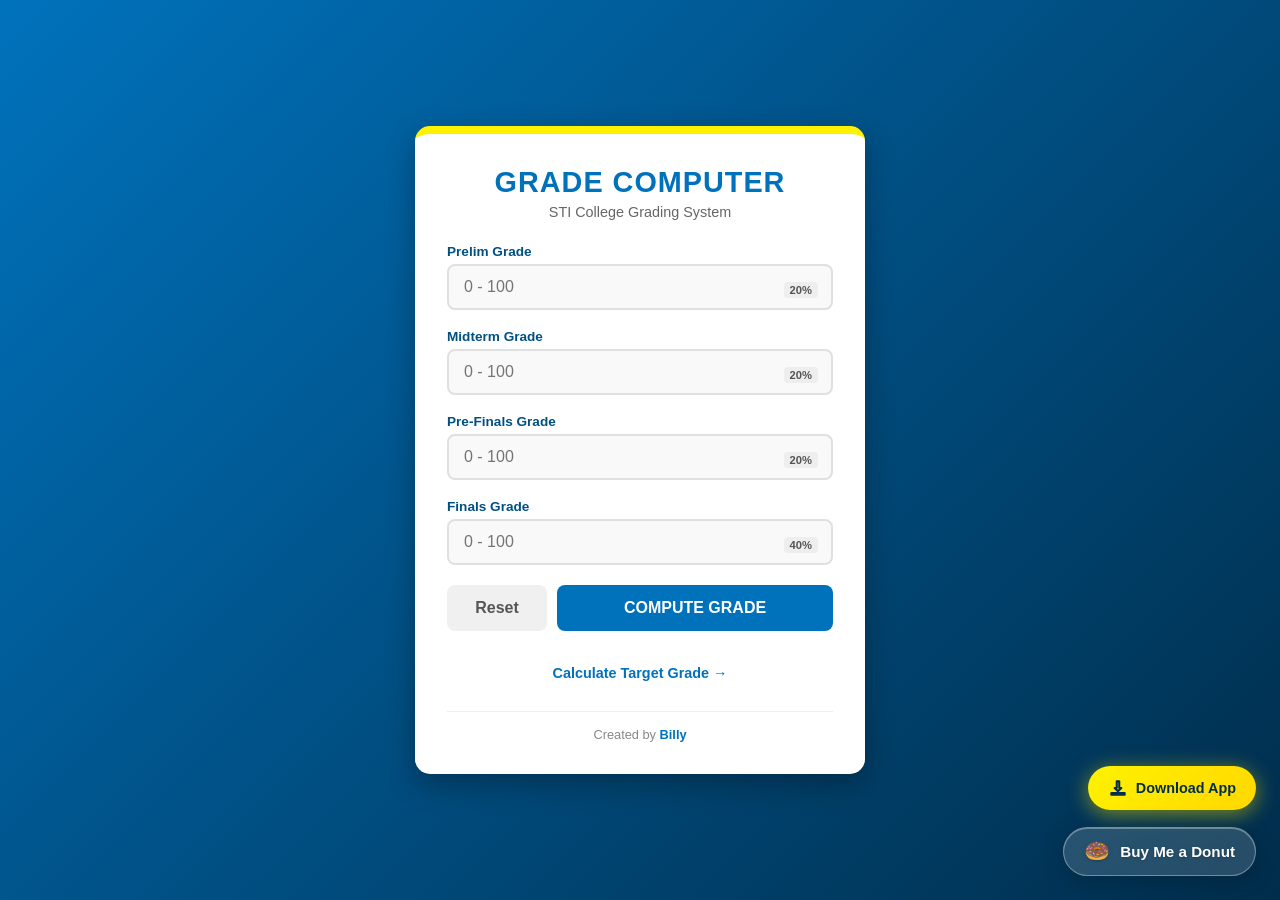
==== index.html @ 9289301b "Add PWA support: manifest, service worker, favicon, install button" ====
<!DOCTYPE html>
<html lang="en">
<head>
    <meta charset="UTF-8">
    <meta name="viewport" content="width=device-width, initial-scale=1.0">
    <title>STI Grade Calculator</title>
    <link rel="icon" type="image/png" href="icon.png">
    <link rel="apple-touch-icon" href="icon.png">
    <link rel="manifest" href="manifest.json">
    <meta name="theme-color" content="#0072bc">
    <link href="https://fonts.googleapis.com/css2?family=Pacifico&display=swap" rel="stylesheet">
    <style>
        /* STI Color Palette & Variables */
        :root {
            --sti-blue: #0072bc;
            --sti-dark-blue: #005082;
            --sti-yellow: #fff200;
            --sti-text-dark: #333;
            --white: #ffffff;
            --bg-gradient: linear-gradient(135deg, #0072bc 0%, #002d4b 100%);
        }

        * {
            margin: 0;
            padding: 0;
            box-sizing: border-box;
            font-family: 'Segoe UI', Tahoma, Geneva, Verdana, sans-serif;
        }

        body {
            background: var(--bg-gradient);
            min-height: 100vh;
            display: flex;
            justify-content: center;
            align-items: center;
            padding: 20px;
        }

        /* Container Card */
        .container {
            background: var(--white);
            width: 100%;
            max-width: 450px;
            padding: 2rem;
            border-radius: 15px;
            box-shadow: 0 10px 30px rgba(0, 0, 0, 0.3);
            border-top: 8px solid var(--sti-yellow);
            animation: slideUp 0.8s cubic-bezier(0.2, 0.8, 0.2, 1);
            position: relative;
            overflow: hidden;
        }

        /* Header Design */
        .header {
            text-align: center;
            margin-bottom: 1.5rem;
        }

        .header h1 {
            color: var(--sti-blue);
            font-weight: 800;
            font-size: 1.8rem;
            text-transform: uppercase;
            letter-spacing: 1px;
        }

        .header p {
            color: #666;
            font-size: 0.9rem;
            margin-top: 5px;
        }

        /* Input Groups */
        .input-group {
            margin-bottom: 1.2rem;
            position: relative;
        }

        .input-group label {
            display: block;
            font-size: 0.85rem;
            font-weight: 600;
            color: var(--sti-dark-blue);
            margin-bottom: 5px;
        }

        .input-group input {
            width: 100%;
            padding: 12px 15px;
            border: 2px solid #e0e0e0;
            border-radius: 8px;
            font-size: 1rem;
            transition: all 0.3s ease;
            outline: none;
            background-color: #f9f9f9;
        }

        .input-group input:focus {
            border-color: var(--sti-blue);
            background-color: #fff;
            box-shadow: 0 0 0 3px rgba(0, 114, 188, 0.1);
        }

        .weight-badge {
            position: absolute;
            right: 15px;
            top: 38px;
            background: #eee;
            color: #555;
            font-size: 0.7rem;
            padding: 2px 6px;
            border-radius: 4px;
            font-weight: bold;
        }

        /* Buttons */
        .btn-container {
            display: flex;
            gap: 10px;
            margin-top: 20px;
        }

        button {
            flex: 1;
            padding: 14px;
            border: none;
            border-radius: 8px;
            font-size: 1rem;
            font-weight: 700;
            cursor: pointer;
            transition: transform 0.2s, box-shadow 0.2s;
        }

        .btn-compute {
            background-color: var(--sti-blue);
            color: white;
            text-transform: uppercase;
        }

        .btn-compute:hover {
            background-color: var(--sti-dark-blue);
            box-shadow: 0 5px 15px rgba(0, 114, 188, 0.3);
            transform: translateY(-2px);
        }

        .btn-reset {
            background-color: #f0f0f0;
            color: #555;
            max-width: 100px;
        }

        .btn-reset:hover {
            background-color: #e0e0e0;
        }

        /* Result Section */
        .result-box {
            margin-top: 25px;
            padding: 20px;
            border-radius: 10px;
            text-align: center;
            background: linear-gradient(to right, #f8f9fa, #e9ecef);
            display: none; /* Hidden by default */
            border-left: 5px solid var(--sti-blue);
        }

        .result-box.show {
            display: block;
            animation: fadeIn 0.5s ease-in;
        }

        .final-grade {
            font-size: 2.5rem;
            font-weight: 800;
            color: var(--sti-blue);
            margin: 10px 0;
            line-height: 1;
        }

        .point-grade {
            font-size: 1.2rem;
            font-weight: bold;
            color: #333;
            background: var(--sti-yellow);
            padding: 5px 15px;
            border-radius: 20px;
            display: inline-block;
            box-shadow: 0 2px 5px rgba(0,0,0,0.1);
        }

        .status {
            display: block;
            margin-top: 8px;
            font-size: 0.9rem;
            font-weight: 600;
            letter-spacing: 1px;
            text-transform: uppercase;
        }

        .status.passed { color: #28a745; }
        .status.failed { color: #dc3545; }

        /* Animations */
        @keyframes slideUp {
            from { opacity: 0; transform: translateY(30px); }
            to { opacity: 1; transform: translateY(0); }
        }

        @keyframes fadeIn {
            from { opacity: 0; transform: scale(0.95); }
            to { opacity: 1; transform: scale(1); }
        }

        /* Responsive */
        @media (max-width: 480px) {
            .container {
                padding: 1.5rem;
                width: 95%;
            }
            .header h1 { font-size: 1.5rem; }
            .final-grade { font-size: 2rem; }
        }

        .nav-link {
            display: block;
            text-align: center;
            margin-top: 1.5rem;
            color: var(--sti-blue);
            text-decoration: none;
            font-weight: 600;
            font-size: 0.9rem;
            padding: 10px;
            border-radius: 5px;
            transition: background 0.2s;
        }
        .nav-link:hover {
            background-color: #f0f8ff;
            text-decoration: none;
        }

        .footer {
            text-align: center;
            margin-top: 20px;
            font-size: 0.8rem;
            color: #888;
            border-top: 1px solid #eee;
            padding-top: 15px;
        }

        .footer a {
            color: var(--sti-blue);
            text-decoration: none;
            font-weight: 600;
            transition: color 0.2s;
        }

        .footer a:hover {
            color: var(--sti-dark-blue);
            text-decoration: underline;
        }

        /* GCash QR Floating Button */
        .bmc-fab {
            position: fixed;
            bottom: 24px;
            right: 24px;
            display: flex;
            align-items: center;
            gap: 10px;
            background: rgba(255, 255, 255, 0.15);
            backdrop-filter: blur(14px);
            -webkit-backdrop-filter: blur(14px);
            color: #fff;
            font-weight: 700;
            font-size: 0.95rem;
            padding: 13px 20px;
            border-radius: 50px;
            border: 1px solid rgba(255, 255, 255, 0.35);
            box-shadow: 0 4px 24px rgba(0, 0, 0, 0.2), inset 0 1px 0 rgba(255, 255, 255, 0.3);
            cursor: pointer;
            z-index: 9999;
            transition: transform 0.25s ease, box-shadow 0.25s ease, background 0.25s ease;
            white-space: nowrap;
            text-shadow: 0 1px 3px rgba(0,0,0,0.25);
        }
        .bmc-fab:hover {
            transform: scale(1.07);
            background: rgba(255, 255, 255, 0.25);
            box-shadow: 0 8px 32px rgba(0, 0, 0, 0.3), inset 0 1px 0 rgba(255, 255, 255, 0.45);
        }
        .bmc-fab svg { width: 22px; height: 22px; flex-shrink: 0; filter: drop-shadow(0 1px 2px rgba(0,0,0,0.3)); }

        /* GCash QR Modal */
        .gcash-overlay {
            display: none;
            position: fixed;
            inset: 0;
            background: rgba(0,0,0,0.55);
            z-index: 10000;
            justify-content: center;
            align-items: center;
        }
        .gcash-overlay.active { display: flex; }
        .gcash-modal {
            background: #fff;
            border-radius: 18px;
            padding: 28px 28px 24px;
            max-width: 320px;
            width: 90%;
            text-align: center;
            box-shadow: 0 12px 40px rgba(0,0,0,0.25);
            position: relative;
            animation: popIn 0.25s cubic-bezier(0.2,0.8,0.2,1);
        }
        @keyframes popIn {
            from { opacity: 0; transform: scale(0.85); }
            to   { opacity: 1; transform: scale(1); }
        }
        .gcash-modal h3 {
            color: #0072bc;
            font-size: 1.1rem;
            margin-bottom: 14px;
            font-weight: 800;
            letter-spacing: 0.5px;
            font-family: 'Pacifico', cursive;
        }
        .gcash-modal img {
            width: 100%;
            max-width: 220px;
            border-radius: 10px;
            border: 2px solid #e0e0e0;
            margin-bottom: 16px;
        }
        .gcash-info {
            font-size: 0.95rem;
            color: #333;
            line-height: 1.7;
        }
        .gcash-info .gcash-name {
            font-weight: 800;
            font-size: 1.15rem;
            color: #0072bc;
            letter-spacing: 0.5px;
        }
        .gcash-info .gcash-num {
            color: #555;
            font-size: 0.9rem;
        }
        .gcash-close {
            position: absolute;
            top: 12px;
            right: 14px;
            background: none;
            border: none;
            font-size: 1.4rem;
            cursor: pointer;
            color: #aaa;
            line-height: 1;
            transition: color 0.2s;
        }
        .gcash-close:hover { color: #333; }

        .gcash-dl {
            display: inline-flex;
            align-items: center;
            gap: 6px;
            margin-top: 4px;
            margin-bottom: 12px;
            padding: 8px 18px;
            background: #0072bc;
            color: #fff;
            font-size: 0.82rem;
            font-weight: 700;
            border-radius: 50px;
            text-decoration: none;
            transition: background 0.2s ease, transform 0.2s ease;
        }
        .gcash-dl:hover {
            background: #005082;
            transform: scale(1.05);
        }

        /* PWA Install Button */
        .pwa-install-btn {
            display: flex;
            position: fixed;
            bottom: 90px;
            right: 24px;
            align-items: center;
            gap: 8px;
            background: linear-gradient(135deg, #fff200 0%, #ffd700 100%);
            color: #002d4b;
            font-weight: 800;
            font-size: 0.9rem;
            padding: 12px 20px;
            border-radius: 50px;
            border: none;
            box-shadow: 0 4px 20px rgba(255, 242, 0, 0.5), 0 2px 8px rgba(0,0,0,0.2);
            cursor: pointer;
            z-index: 9998;
            transition: transform 0.25s ease, box-shadow 0.25s ease;
            white-space: nowrap;
            animation: pulse-pwa 2s infinite;
        }
        .pwa-install-btn:hover {
            transform: scale(1.07) translateY(-2px);
            box-shadow: 0 8px 28px rgba(255, 242, 0, 0.7), 0 4px 12px rgba(0,0,0,0.25);
        }
        .pwa-install-btn .pwa-icon {
            width: 20px;
            height: 20px;
            flex-shrink: 0;
        }
        @keyframes pulse-pwa {
            0%, 100% { box-shadow: 0 4px 20px rgba(255,242,0,0.5), 0 2px 8px rgba(0,0,0,0.2); }
            50% { box-shadow: 0 4px 30px rgba(255,242,0,0.85), 0 2px 12px rgba(0,0,0,0.25); }
        }

        /* PWA Instructions Modal */
        .pwa-overlay {
            display: none;
            position: fixed;
            inset: 0;
            background: rgba(0,0,0,0.6);
            z-index: 10001;
            justify-content: center;
            align-items: center;
        }
        .pwa-overlay.active { display: flex; }
        .pwa-modal {
            background: #fff;
            border-radius: 18px;
            padding: 28px 24px 22px;
            max-width: 340px;
            width: 92%;
            text-align: center;
            box-shadow: 0 12px 40px rgba(0,0,0,0.3);
            position: relative;
            animation: popIn 0.25s cubic-bezier(0.2,0.8,0.2,1);
        }
        .pwa-modal-title {
            color: #0072bc;
            font-size: 1.15rem;
            font-weight: 800;
            margin-bottom: 6px;
        }
        .pwa-modal-sub {
            color: #666;
            font-size: 0.82rem;
            margin-bottom: 18px;
        }
        .pwa-steps {
            text-align: left;
            list-style: none;
            padding: 0;
            margin: 0 0 18px 0;
        }
        .pwa-steps li {
            display: flex;
            align-items: flex-start;
            gap: 10px;
            margin-bottom: 12px;
            font-size: 0.88rem;
            color: #333;
            line-height: 1.45;
        }
        .pwa-steps li .step-num {
            min-width: 24px;
            height: 24px;
            background: #0072bc;
            color: #fff;
            border-radius: 50%;
            display: flex;
            align-items: center;
            justify-content: center;
            font-size: 0.78rem;
            font-weight: 800;
            flex-shrink: 0;
        }
        .pwa-modal-close {
            position: absolute;
            top: 12px;
            right: 14px;
            background: none;
            border: none;
            font-size: 1.4rem;
            cursor: pointer;
            color: #aaa;
            line-height: 1;
            transition: color 0.2s;
            flex: none;
            padding: 0;
        }
        .pwa-modal-close:hover { color: #333; }
        .pwa-browser-tabs {
            display: flex;
            gap: 8px;
            justify-content: center;
            margin-bottom: 16px;
        }
        .pwa-browser-tab {
            padding: 6px 14px;
            border-radius: 20px;
            font-size: 0.78rem;
            font-weight: 700;
            cursor: pointer;
            border: 2px solid #e0e0e0;
            background: #f5f5f5;
            color: #555;
            transition: all 0.2s;
        }
        .pwa-browser-tab.active {
            background: #0072bc;
            border-color: #0072bc;
            color: #fff;
        }

        @media (max-width: 480px) {
            .bmc-fab {
                bottom: 16px;
                right: 16px;
                font-size: 0.82rem;
                padding: 10px 15px;
                gap: 7px;
                background: #29abe0;
                backdrop-filter: none;
                -webkit-backdrop-filter: none;
                border: none;
                box-shadow: 0 4px 18px rgba(41,171,224,0.45);
                text-shadow: none;
            }
            .bmc-fab:hover {
                background: #1a9fd4;
                box-shadow: 0 8px 28px rgba(41,171,224,0.6);
            }
            .pwa-install-btn {
                bottom: 80px;
                right: 16px;
                font-size: 0.8rem;
                padding: 10px 15px;
            }
        }
    </style>
</head>
<body>

    <div class="container">
        <div class="header">
            <h1>Grade Computer</h1>
            <p>STI College Grading System</p>
        </div>

        <div class="input-group">
            <label for="prelim">Prelim Grade</label>
            <input type="number" id="prelim" placeholder="0 - 100" min="0" max="100">
            <span class="weight-badge">20%</span>
        </div>

        <div class="input-group">
            <label for="midterm">Midterm Grade</label>
            <input type="number" id="midterm" placeholder="0 - 100" min="0" max="100">
            <span class="weight-badge">20%</span>
        </div>

        <div class="input-group">
            <label for="prefi">Pre-Finals Grade</label>
            <input type="number" id="prefi" placeholder="0 - 100" min="0" max="100">
            <span class="weight-badge">20%</span>
        </div>

        <div class="input-group">
            <label for="finals">Finals Grade</label>
            <input type="number" id="finals" placeholder="0 - 100" min="0" max="100">
            <span class="weight-badge">40%</span>
        </div>

        <div class="btn-container">
            <button class="btn-reset" onclick="resetForm()">Reset</button>
            <button class="btn-compute" onclick="computeGrade()">Compute Grade</button>
        </div>

        <div class="result-box" id="resultBox">
            <p style="font-size: 0.9rem; color: #666;">Weighted Average</p>
            <div class="final-grade" id="finalGrade">00.00</div>
            <div class="point-grade" id="pointGrade">GWA: 0.00</div>
            <span class="status" id="statusText"></span>
        </div>

        <a href="target.html" class="nav-link">Calculate Target Grade →</a>

        <div class="footer">
            Created by <a href="https://www.facebook.com/bjroxassablayan" target="_blank">Billy</a>
        </div>
    </div>

    <script>
        function computeGrade() {
            // Get values
            const prelim = parseFloat(document.getElementById('prelim').value) || 0;
            const midterm = parseFloat(document.getElementById('midterm').value) || 0;
            const prefi = parseFloat(document.getElementById('prefi').value) || 0;
            const finals = parseFloat(document.getElementById('finals').value) || 0;

            // Validation: Ensure values are within 0-100 (Optional strictness)
            if (prelim > 100 || midterm > 100 || prefi > 100 || finals > 100) {
                alert("Please enter grades between 0 and 100 only.");
                return;
            }

            // Formula: (P*0.2) + (M*0.2) + (PF*0.2) + (F*0.4)
            let weightedAverage = (prelim * 0.20) + (midterm * 0.20) + (prefi * 0.20) + (finals * 0.40);
            
            // Round to 2 decimal places for evaluation to match display
            weightedAverage = Math.round(weightedAverage * 100) / 100;

            // Display Weighted Average
            const resultBox = document.getElementById('resultBox');
            const finalGradeDisplay = document.getElementById('finalGrade');
            const pointGradeDisplay = document.getElementById('pointGrade');
            const statusText = document.getElementById('statusText');

            resultBox.classList.remove('show');
            
            // Re-trigger animation
            void resultBox.offsetWidth; 
            resultBox.classList.add('show');

            // Count up animation logic
            let start = 0;
            const duration = 1000;
            const stepTime = Math.abs(Math.floor(duration / weightedAverage));
            
            // Simple display update
            finalGradeDisplay.innerText = weightedAverage.toFixed(2);

            // Transmutation to Point Grade (Standard PH College System Approx)
            let point = 5.00;
            let status = "FAILED";
            let statusClass = "failed";

            if (weightedAverage >= 97.50) point = 1.00;
            else if (weightedAverage >= 94.50) point = 1.25;
            else if (weightedAverage >= 91.50) point = 1.50;
            else if (weightedAverage >= 86.50) point = 1.75;
            else if (weightedAverage >= 81.50) point = 2.00;
            else if (weightedAverage >= 76.00) point = 2.25;
            else if (weightedAverage >= 70.50) point = 2.50;
            else if (weightedAverage >= 65.00) point = 2.75;
            else if (weightedAverage >= 59.50) point = 3.00;
            else point = 5.00;

            if (point <= 3.00) {
                status = "PASSED";
                statusClass = "passed";
            }

            pointGradeDisplay.innerText = `GWA: ${point.toFixed(2)}`;
            statusText.innerText = status;
            statusText.className = `status ${statusClass}`;
        }

        function resetForm() {
            document.getElementById('prelim').value = '';
            document.getElementById('midterm').value = '';
            document.getElementById('prefi').value = '';
            document.getElementById('finals').value = '';
            document.getElementById('resultBox').classList.remove('show');
        }

    </script>

    <script>
        // Register Service Worker for PWA (enables offline use)
        if ('serviceWorker' in navigator) {
            navigator.serviceWorker.register('./sw.js').catch(console.error);
        }

        // Hide button permanently if app already installed
        const installBtn = document.getElementById('pwaInstallBtn');
        if (localStorage.getItem('pwa-installed') === 'true') {
            installBtn.style.display = 'none';
        }

        let deferredPrompt = null;

        window.addEventListener('beforeinstallprompt', (e) => {
            e.preventDefault();
            deferredPrompt = e;
        });

        window.addEventListener('appinstalled', () => {
            deferredPrompt = null;
            localStorage.setItem('pwa-installed', 'true');
            installBtn.style.display = 'none';
        });

        function openPwaModal() {
            if (deferredPrompt) {
                deferredPrompt.prompt();
                deferredPrompt.userChoice.then(({ outcome }) => {
                    if (outcome === 'accepted') {
                        localStorage.setItem('pwa-installed', 'true');
                        installBtn.style.display = 'none';
                    }
                    deferredPrompt = null;
                });
            } else {
                document.getElementById('pwaModal').classList.add('active');
            }
        }

        function closePwaModal() {
            document.getElementById('pwaModal').classList.remove('active');
        }

        function switchBrowser(browser) {
            document.querySelectorAll('.pwa-browser-tab').forEach(t => t.classList.remove('active'));
            document.getElementById('tab-' + browser).classList.add('active');
            document.querySelectorAll('.pwa-instructions').forEach(el => el.style.display = 'none');
            document.getElementById('steps-' + browser).style.display = 'block';
        }
    </script>

    <!-- PWA Install Button -->
    <button class="pwa-install-btn" id="pwaInstallBtn" onclick="openPwaModal()">
        <svg class="pwa-icon" xmlns="http://www.w3.org/2000/svg" viewBox="0 0 24 24" fill="none" stroke="currentColor" stroke-width="2.5" stroke-linecap="round" stroke-linejoin="round">
            <path d="M12 16l-4-4h2.5V4h3v8H16l-4 4z"/>
            <path d="M20 18H4v2h16v-2z"/>
        </svg>
        Download App
    </button>

    <!-- PWA Instructions Modal -->
    <div class="pwa-overlay" id="pwaModal" onclick="if(event.target===this)closePwaModal()">
        <div class="pwa-modal">
            <button class="pwa-modal-close" onclick="closePwaModal()">&#x2715;</button>
            <div class="pwa-modal-title">📲 I-install ang App</div>
            <div class="pwa-modal-sub">Piliin ang iyong browser para sa instructions:</div>
            <div class="pwa-browser-tabs">
                <button class="pwa-browser-tab active" id="tab-chrome" onclick="switchBrowser('chrome')">Chrome</button>
                <button class="pwa-browser-tab" id="tab-edge" onclick="switchBrowser('edge')">Edge</button>
                <button class="pwa-browser-tab" id="tab-ios" onclick="switchBrowser('ios')">Safari (iOS)</button>
            </div>

            <!-- Chrome Steps -->
            <ul class="pwa-steps pwa-instructions" id="steps-chrome" style="display:block">
                <li><span class="step-num">1</span><span>I-open ang website sa <strong>Google Chrome</strong> browser</span></li>
                <li><span class="step-num">2</span><span>I-click ang <strong>⋮ (three dots)</strong> sa kanang taas ng browser</span></li>
                <li><span class="step-num">3</span><span>I-click ang <strong>&quot;Install STI Grade Calculator...&quot;</strong> o <strong>&quot;Add to Home Screen&quot;</strong></span></li>
                <li><span class="step-num">4</span><span>I-click ang <strong>Install</strong> para ma-download ang app! ✅</span></li>
            </ul>

            <!-- Edge Steps -->
            <ul class="pwa-steps pwa-instructions" id="steps-edge" style="display:none">
                <li><span class="step-num">1</span><span>I-open ang website sa <strong>Microsoft Edge</strong> browser</span></li>
                <li><span class="step-num">2</span><span>I-click ang <strong>... (three dots)</strong> sa kanang taas ng browser</span></li>
                <li><span class="step-num">3</span><span>I-click ang <strong>&quot;Apps&quot;</strong> → <strong>&quot;Install this site as an app&quot;</strong></span></li>
                <li><span class="step-num">4</span><span>I-click ang <strong>Install</strong> para ma-download ang app! ✅</span></li>
            </ul>

            <!-- iOS Safari Steps -->
            <ul class="pwa-steps pwa-instructions" id="steps-ios" style="display:none">
                <li><span class="step-num">1</span><span>I-open ang website sa <strong>Safari</strong> sa iPhone/iPad</span></li>
                <li><span class="step-num">2</span><span>I-tap ang <strong>Share button (📤)</strong> sa ibaba ng screen</span></li>
                <li><span class="step-num">3</span><span>I-scroll down at i-tap ang <strong>&quot;Add to Home Screen&quot;</strong></span></li>
                <li><span class="step-num">4</span><span>I-tap ang <strong>Add</strong> para ma-install! ✅</span></li>
            </ul>
        </div>
    </div>

    <!-- GCash QR Floating Button -->
    <button class="bmc-fab" onclick="document.getElementById('gcashModal').classList.add('active')">
        <span style="font-size:1.3rem;line-height:1;">🍩</span>
        Buy Me a Donut
    </button>

    <!-- GCash QR Modal -->
    <div class="gcash-overlay" id="gcashModal" onclick="if(event.target===this)this.classList.remove('active')">
        <div class="gcash-modal">
            <button class="gcash-close" onclick="document.getElementById('gcashModal').classList.remove('active')">&times;</button>
            <h3>🍩 Buy me a donut</h3>
            <img src="qr.png" alt="GCash QR Code">
            <a class="gcash-dl" href="qr.png" download="GCash-QR.png">
                💾 Download QR
            </a>
            <div class="gcash-info">
                <div class="gcash-name">BI**Y J** S.</div>
                <div class="gcash-num">+63 922 546 ****</div>
            </div>
        </div>
    </div>
</body>
</html>
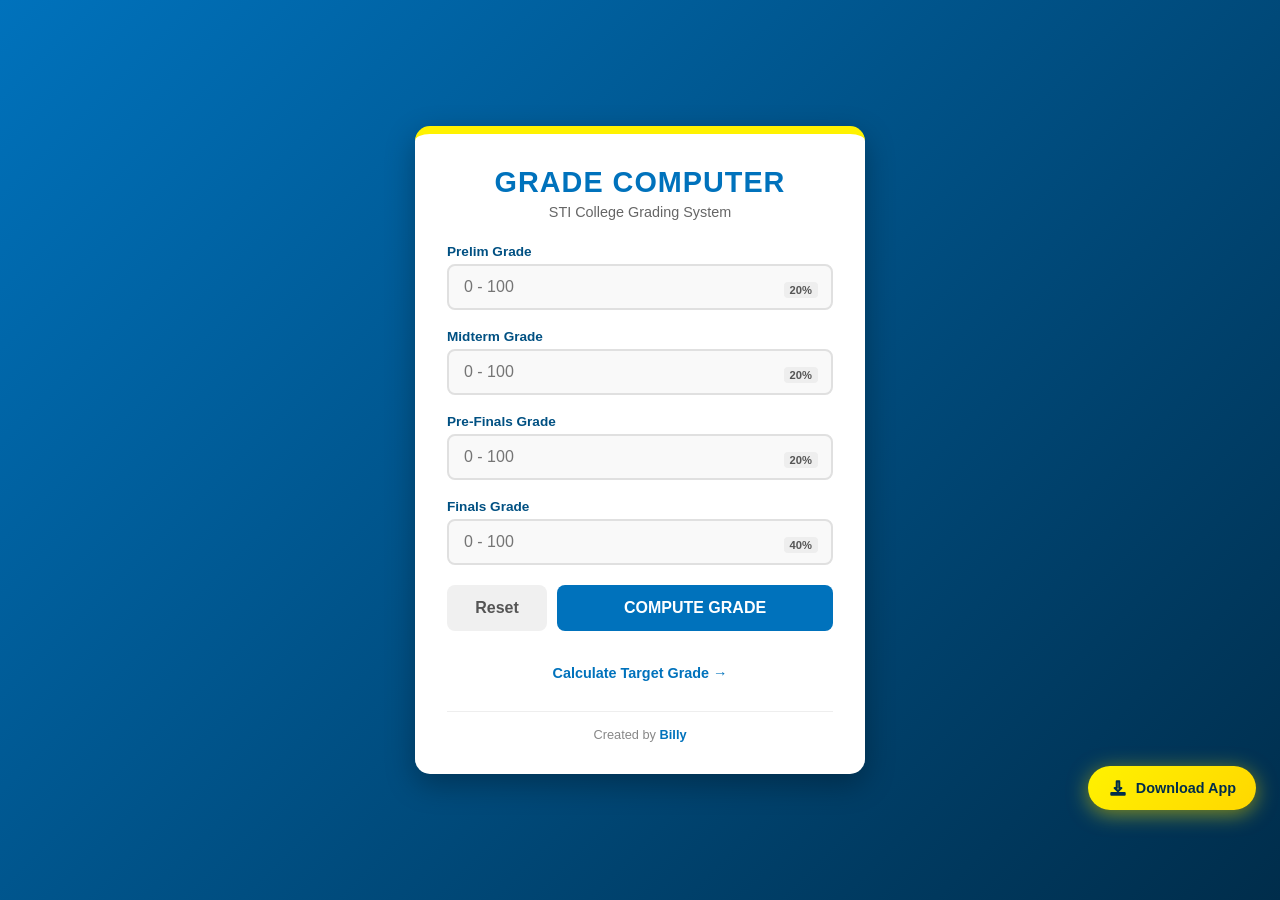
==== commit 54bc502c: "Remove Buy Me a Donut button and related CSS/HTML" ====
--- a/index.html
+++ b/index.html
@@ -1,5 +1,6 @@
 <!DOCTYPE html>
 <html lang="en">
+
 <head>
     <meta charset="UTF-8">
     <meta name="viewport" content="width=device-width, initial-scale=1.0">
@@ -160,7 +161,8 @@
             border-radius: 10px;
             text-align: center;
             background: linear-gradient(to right, #f8f9fa, #e9ecef);
-            display: none; /* Hidden by default */
+            display: none;
+            /* Hidden by default */
             border-left: 5px solid var(--sti-blue);
         }
 
@@ -185,7 +187,7 @@
             padding: 5px 15px;
             border-radius: 20px;
             display: inline-block;
-            box-shadow: 0 2px 5px rgba(0,0,0,0.1);
+            box-shadow: 0 2px 5px rgba(0, 0, 0, 0.1);
         }
 
         .status {
@@ -197,18 +199,37 @@
             text-transform: uppercase;
         }
 
-        .status.passed { color: #28a745; }
-        .status.failed { color: #dc3545; }
+        .status.passed {
+            color: #28a745;
+        }
+
+        .status.failed {
+            color: #dc3545;
+        }
 
         /* Animations */
         @keyframes slideUp {
-            from { opacity: 0; transform: translateY(30px); }
-            to { opacity: 1; transform: translateY(0); }
+            from {
+                opacity: 0;
+                transform: translateY(30px);
+            }
+
+            to {
+                opacity: 1;
+                transform: translateY(0);
+            }
         }
 
         @keyframes fadeIn {
-            from { opacity: 0; transform: scale(0.95); }
-            to { opacity: 1; transform: scale(1); }
+            from {
+                opacity: 0;
+                transform: scale(0.95);
+            }
+
+            to {
+                opacity: 1;
+                transform: scale(1);
+            }
         }
 
         /* Responsive */
@@ -217,8 +238,14 @@
                 padding: 1.5rem;
                 width: 95%;
             }
-            .header h1 { font-size: 1.5rem; }
-            .final-grade { font-size: 2rem; }
+
+            .header h1 {
+                font-size: 1.5rem;
+            }
+
+            .final-grade {
+                font-size: 2rem;
+            }
         }
 
         .nav-link {
@@ -233,6 +260,7 @@
             border-radius: 5px;
             transition: background 0.2s;
         }
+
         .nav-link:hover {
             background-color: #f0f8ff;
             text-decoration: none;
@@ -257,127 +285,6 @@
         .footer a:hover {
             color: var(--sti-dark-blue);
             text-decoration: underline;
-        }
-
-        /* GCash QR Floating Button */
-        .bmc-fab {
-            position: fixed;
-            bottom: 24px;
-            right: 24px;
-            display: flex;
-            align-items: center;
-            gap: 10px;
-            background: rgba(255, 255, 255, 0.15);
-            backdrop-filter: blur(14px);
-            -webkit-backdrop-filter: blur(14px);
-            color: #fff;
-            font-weight: 700;
-            font-size: 0.95rem;
-            padding: 13px 20px;
-            border-radius: 50px;
-            border: 1px solid rgba(255, 255, 255, 0.35);
-            box-shadow: 0 4px 24px rgba(0, 0, 0, 0.2), inset 0 1px 0 rgba(255, 255, 255, 0.3);
-            cursor: pointer;
-            z-index: 9999;
-            transition: transform 0.25s ease, box-shadow 0.25s ease, background 0.25s ease;
-            white-space: nowrap;
-            text-shadow: 0 1px 3px rgba(0,0,0,0.25);
-        }
-        .bmc-fab:hover {
-            transform: scale(1.07);
-            background: rgba(255, 255, 255, 0.25);
-            box-shadow: 0 8px 32px rgba(0, 0, 0, 0.3), inset 0 1px 0 rgba(255, 255, 255, 0.45);
-        }
-        .bmc-fab svg { width: 22px; height: 22px; flex-shrink: 0; filter: drop-shadow(0 1px 2px rgba(0,0,0,0.3)); }
-
-        /* GCash QR Modal */
-        .gcash-overlay {
-            display: none;
-            position: fixed;
-            inset: 0;
-            background: rgba(0,0,0,0.55);
-            z-index: 10000;
-            justify-content: center;
-            align-items: center;
-        }
-        .gcash-overlay.active { display: flex; }
-        .gcash-modal {
-            background: #fff;
-            border-radius: 18px;
-            padding: 28px 28px 24px;
-            max-width: 320px;
-            width: 90%;
-            text-align: center;
-            box-shadow: 0 12px 40px rgba(0,0,0,0.25);
-            position: relative;
-            animation: popIn 0.25s cubic-bezier(0.2,0.8,0.2,1);
-        }
-        @keyframes popIn {
-            from { opacity: 0; transform: scale(0.85); }
-            to   { opacity: 1; transform: scale(1); }
-        }
-        .gcash-modal h3 {
-            color: #0072bc;
-            font-size: 1.1rem;
-            margin-bottom: 14px;
-            font-weight: 800;
-            letter-spacing: 0.5px;
-            font-family: 'Pacifico', cursive;
-        }
-        .gcash-modal img {
-            width: 100%;
-            max-width: 220px;
-            border-radius: 10px;
-            border: 2px solid #e0e0e0;
-            margin-bottom: 16px;
-        }
-        .gcash-info {
-            font-size: 0.95rem;
-            color: #333;
-            line-height: 1.7;
-        }
-        .gcash-info .gcash-name {
-            font-weight: 800;
-            font-size: 1.15rem;
-            color: #0072bc;
-            letter-spacing: 0.5px;
-        }
-        .gcash-info .gcash-num {
-            color: #555;
-            font-size: 0.9rem;
-        }
-        .gcash-close {
-            position: absolute;
-            top: 12px;
-            right: 14px;
-            background: none;
-            border: none;
-            font-size: 1.4rem;
-            cursor: pointer;
-            color: #aaa;
-            line-height: 1;
-            transition: color 0.2s;
-        }
-        .gcash-close:hover { color: #333; }
-
-        .gcash-dl {
-            display: inline-flex;
-            align-items: center;
-            gap: 6px;
-            margin-top: 4px;
-            margin-bottom: 12px;
-            padding: 8px 18px;
-            background: #0072bc;
-            color: #fff;
-            font-size: 0.82rem;
-            font-weight: 700;
-            border-radius: 50px;
-            text-decoration: none;
-            transition: background 0.2s ease, transform 0.2s ease;
-        }
-        .gcash-dl:hover {
-            background: #005082;
-            transform: scale(1.05);
         }
 
         /* PWA Install Button */
@@ -395,25 +302,35 @@
             padding: 12px 20px;
             border-radius: 50px;
             border: none;
-            box-shadow: 0 4px 20px rgba(255, 242, 0, 0.5), 0 2px 8px rgba(0,0,0,0.2);
+            box-shadow: 0 4px 20px rgba(255, 242, 0, 0.5), 0 2px 8px rgba(0, 0, 0, 0.2);
             cursor: pointer;
             z-index: 9998;
             transition: transform 0.25s ease, box-shadow 0.25s ease;
             white-space: nowrap;
             animation: pulse-pwa 2s infinite;
         }
+
         .pwa-install-btn:hover {
             transform: scale(1.07) translateY(-2px);
-            box-shadow: 0 8px 28px rgba(255, 242, 0, 0.7), 0 4px 12px rgba(0,0,0,0.25);
-        }
+            box-shadow: 0 8px 28px rgba(255, 242, 0, 0.7), 0 4px 12px rgba(0, 0, 0, 0.25);
+        }
+
         .pwa-install-btn .pwa-icon {
             width: 20px;
             height: 20px;
             flex-shrink: 0;
         }
+
         @keyframes pulse-pwa {
-            0%, 100% { box-shadow: 0 4px 20px rgba(255,242,0,0.5), 0 2px 8px rgba(0,0,0,0.2); }
-            50% { box-shadow: 0 4px 30px rgba(255,242,0,0.85), 0 2px 12px rgba(0,0,0,0.25); }
+
+            0%,
+            100% {
+                box-shadow: 0 4px 20px rgba(255, 242, 0, 0.5), 0 2px 8px rgba(0, 0, 0, 0.2);
+            }
+
+            50% {
+                box-shadow: 0 4px 30px rgba(255, 242, 0, 0.85), 0 2px 12px rgba(0, 0, 0, 0.25);
+            }
         }
 
         /* PWA Instructions Modal */
@@ -421,12 +338,16 @@
             display: none;
             position: fixed;
             inset: 0;
-            background: rgba(0,0,0,0.6);
+            background: rgba(0, 0, 0, 0.6);
             z-index: 10001;
             justify-content: center;
             align-items: center;
         }
-        .pwa-overlay.active { display: flex; }
+
+        .pwa-overlay.active {
+            display: flex;
+        }
+
         .pwa-modal {
             background: #fff;
             border-radius: 18px;
@@ -434,27 +355,31 @@
             max-width: 340px;
             width: 92%;
             text-align: center;
-            box-shadow: 0 12px 40px rgba(0,0,0,0.3);
+            box-shadow: 0 12px 40px rgba(0, 0, 0, 0.3);
             position: relative;
-            animation: popIn 0.25s cubic-bezier(0.2,0.8,0.2,1);
-        }
+            animation: popIn 0.25s cubic-bezier(0.2, 0.8, 0.2, 1);
+        }
+
         .pwa-modal-title {
             color: #0072bc;
             font-size: 1.15rem;
             font-weight: 800;
             margin-bottom: 6px;
         }
+
         .pwa-modal-sub {
             color: #666;
             font-size: 0.82rem;
             margin-bottom: 18px;
         }
+
         .pwa-steps {
             text-align: left;
             list-style: none;
             padding: 0;
             margin: 0 0 18px 0;
         }
+
         .pwa-steps li {
             display: flex;
             align-items: flex-start;
@@ -464,6 +389,7 @@
             color: #333;
             line-height: 1.45;
         }
+
         .pwa-steps li .step-num {
             min-width: 24px;
             height: 24px;
@@ -477,6 +403,7 @@
             font-weight: 800;
             flex-shrink: 0;
         }
+
         .pwa-modal-close {
             position: absolute;
             top: 12px;
@@ -491,13 +418,18 @@
             flex: none;
             padding: 0;
         }
-        .pwa-modal-close:hover { color: #333; }
+
+        .pwa-modal-close:hover {
+            color: #333;
+        }
+
         .pwa-browser-tabs {
             display: flex;
             gap: 8px;
             justify-content: center;
             margin-bottom: 16px;
         }
+
         .pwa-browser-tab {
             padding: 6px 14px;
             border-radius: 20px;
@@ -509,6 +441,7 @@
             color: #555;
             transition: all 0.2s;
         }
+
         .pwa-browser-tab.active {
             background: #0072bc;
             border-color: #0072bc;
@@ -516,23 +449,6 @@
         }
 
         @media (max-width: 480px) {
-            .bmc-fab {
-                bottom: 16px;
-                right: 16px;
-                font-size: 0.82rem;
-                padding: 10px 15px;
-                gap: 7px;
-                background: #29abe0;
-                backdrop-filter: none;
-                -webkit-backdrop-filter: none;
-                border: none;
-                box-shadow: 0 4px 18px rgba(41,171,224,0.45);
-                text-shadow: none;
-            }
-            .bmc-fab:hover {
-                background: #1a9fd4;
-                box-shadow: 0 8px 28px rgba(41,171,224,0.6);
-            }
             .pwa-install-btn {
                 bottom: 80px;
                 right: 16px;
@@ -542,6 +458,7 @@
         }
     </style>
 </head>
+
 <body>
 
     <div class="container">
@@ -589,7 +506,7 @@
         <a href="target.html" class="nav-link">Calculate Target Grade →</a>
 
         <div class="footer">
-            Created by <a href="https://www.facebook.com/bjroxassablayan" target="_blank">Billy</a>
+            Created by <a href="https://www.facebook.com/bjsablayan355/" target="_blank">Billy</a>
         </div>
     </div>
 
@@ -609,7 +526,7 @@
 
             // Formula: (P*0.2) + (M*0.2) + (PF*0.2) + (F*0.4)
             let weightedAverage = (prelim * 0.20) + (midterm * 0.20) + (prefi * 0.20) + (finals * 0.40);
-            
+
             // Round to 2 decimal places for evaluation to match display
             weightedAverage = Math.round(weightedAverage * 100) / 100;
 
@@ -620,16 +537,16 @@
             const statusText = document.getElementById('statusText');
 
             resultBox.classList.remove('show');
-            
+
             // Re-trigger animation
-            void resultBox.offsetWidth; 
+            void resultBox.offsetWidth;
             resultBox.classList.add('show');
 
             // Count up animation logic
             let start = 0;
             const duration = 1000;
             const stepTime = Math.abs(Math.floor(duration / weightedAverage));
-            
+
             // Simple display update
             finalGradeDisplay.innerText = weightedAverage.toFixed(2);
 
@@ -723,9 +640,10 @@
 
     <!-- PWA Install Button -->
     <button class="pwa-install-btn" id="pwaInstallBtn" onclick="openPwaModal()">
-        <svg class="pwa-icon" xmlns="http://www.w3.org/2000/svg" viewBox="0 0 24 24" fill="none" stroke="currentColor" stroke-width="2.5" stroke-linecap="round" stroke-linejoin="round">
-            <path d="M12 16l-4-4h2.5V4h3v8H16l-4 4z"/>
-            <path d="M20 18H4v2h16v-2z"/>
+        <svg class="pwa-icon" xmlns="http://www.w3.org/2000/svg" viewBox="0 0 24 24" fill="none" stroke="currentColor"
+            stroke-width="2.5" stroke-linecap="round" stroke-linejoin="round">
+            <path d="M12 16l-4-4h2.5V4h3v8H16l-4 4z" />
+            <path d="M20 18H4v2h16v-2z" />
         </svg>
         Download App
     </button>
@@ -744,50 +662,42 @@
 
             <!-- Chrome Steps -->
             <ul class="pwa-steps pwa-instructions" id="steps-chrome" style="display:block">
-                <li><span class="step-num">1</span><span>I-open ang website sa <strong>Google Chrome</strong> browser</span></li>
-                <li><span class="step-num">2</span><span>I-click ang <strong>⋮ (three dots)</strong> sa kanang taas ng browser</span></li>
-                <li><span class="step-num">3</span><span>I-click ang <strong>&quot;Install STI Grade Calculator...&quot;</strong> o <strong>&quot;Add to Home Screen&quot;</strong></span></li>
-                <li><span class="step-num">4</span><span>I-click ang <strong>Install</strong> para ma-download ang app! ✅</span></li>
+                <li><span class="step-num">1</span><span>I-open ang website sa <strong>Google Chrome</strong>
+                        browser</span></li>
+                <li><span class="step-num">2</span><span>I-click ang <strong>⋮ (three dots)</strong> sa kanang taas ng
+                        browser</span></li>
+                <li><span class="step-num">3</span><span>I-click ang <strong>&quot;Install STI Grade
+                            Calculator...&quot;</strong> o <strong>&quot;Add to Home Screen&quot;</strong></span></li>
+                <li><span class="step-num">4</span><span>I-click ang <strong>Install</strong> para ma-download ang app!
+                        ✅</span></li>
             </ul>
 
             <!-- Edge Steps -->
             <ul class="pwa-steps pwa-instructions" id="steps-edge" style="display:none">
-                <li><span class="step-num">1</span><span>I-open ang website sa <strong>Microsoft Edge</strong> browser</span></li>
-                <li><span class="step-num">2</span><span>I-click ang <strong>... (three dots)</strong> sa kanang taas ng browser</span></li>
-                <li><span class="step-num">3</span><span>I-click ang <strong>&quot;Apps&quot;</strong> → <strong>&quot;Install this site as an app&quot;</strong></span></li>
-                <li><span class="step-num">4</span><span>I-click ang <strong>Install</strong> para ma-download ang app! ✅</span></li>
+                <li><span class="step-num">1</span><span>I-open ang website sa <strong>Microsoft Edge</strong>
+                        browser</span></li>
+                <li><span class="step-num">2</span><span>I-click ang <strong>... (three dots)</strong> sa kanang taas ng
+                        browser</span></li>
+                <li><span class="step-num">3</span><span>I-click ang <strong>&quot;Apps&quot;</strong> →
+                        <strong>&quot;Install this site as an app&quot;</strong></span></li>
+                <li><span class="step-num">4</span><span>I-click ang <strong>Install</strong> para ma-download ang app!
+                        ✅</span></li>
             </ul>
 
             <!-- iOS Safari Steps -->
             <ul class="pwa-steps pwa-instructions" id="steps-ios" style="display:none">
-                <li><span class="step-num">1</span><span>I-open ang website sa <strong>Safari</strong> sa iPhone/iPad</span></li>
-                <li><span class="step-num">2</span><span>I-tap ang <strong>Share button (📤)</strong> sa ibaba ng screen</span></li>
-                <li><span class="step-num">3</span><span>I-scroll down at i-tap ang <strong>&quot;Add to Home Screen&quot;</strong></span></li>
+                <li><span class="step-num">1</span><span>I-open ang website sa <strong>Safari</strong> sa
+                        iPhone/iPad</span></li>
+                <li><span class="step-num">2</span><span>I-tap ang <strong>Share button (📤)</strong> sa ibaba ng
+                        screen</span></li>
+                <li><span class="step-num">3</span><span>I-scroll down at i-tap ang <strong>&quot;Add to Home
+                            Screen&quot;</strong></span></li>
                 <li><span class="step-num">4</span><span>I-tap ang <strong>Add</strong> para ma-install! ✅</span></li>
             </ul>
         </div>
     </div>
 
-    <!-- GCash QR Floating Button -->
-    <button class="bmc-fab" onclick="document.getElementById('gcashModal').classList.add('active')">
-        <span style="font-size:1.3rem;line-height:1;">🍩</span>
-        Buy Me a Donut
-    </button>
-
-    <!-- GCash QR Modal -->
-    <div class="gcash-overlay" id="gcashModal" onclick="if(event.target===this)this.classList.remove('active')">
-        <div class="gcash-modal">
-            <button class="gcash-close" onclick="document.getElementById('gcashModal').classList.remove('active')">&times;</button>
-            <h3>🍩 Buy me a donut</h3>
-            <img src="qr.png" alt="GCash QR Code">
-            <a class="gcash-dl" href="qr.png" download="GCash-QR.png">
-                💾 Download QR
-            </a>
-            <div class="gcash-info">
-                <div class="gcash-name">BI**Y J** S.</div>
-                <div class="gcash-num">+63 922 546 ****</div>
-            </div>
-        </div>
-    </div>
+
 </body>
-</html>
+
+</html>
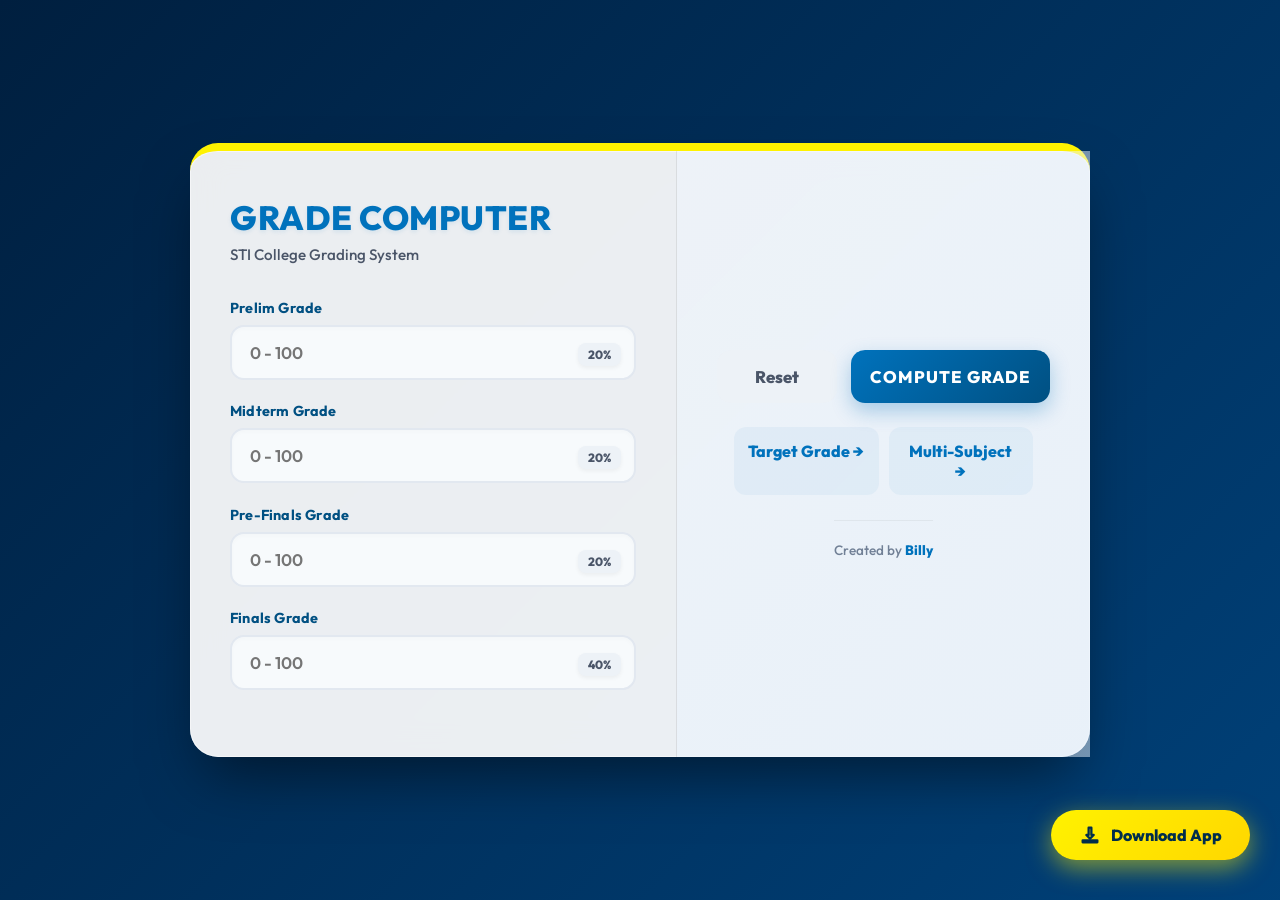
==== commit bd8ffbc8: "Add SEO meta tags for Vercel deployment and search engine ranking" ====
--- a/index.html
+++ b/index.html
@@ -5,463 +5,30 @@
     <meta charset="UTF-8">
     <meta name="viewport" content="width=device-width, initial-scale=1.0">
     <title>STI Grade Calculator</title>
+    
+    <!-- SEO Meta Tags -->
+    <meta name="description" content="Calculate your STI College grades easily. Use the STI Grade Calculator for prelims, midterms, pre-finals, finals, target grades, and multi-subject computations.">
+    <meta name="keywords" content="STI Grade Calculator, STI College, Grade Computer, GWA Calculator STI, STI Grading System">
+    <meta name="author" content="Billy">
+    
+    <!-- Open Graph / Social Media Tags -->
+    <meta property="og:title" content="STI Grade Calculator">
+    <meta property="og:description" content="Calculate your STI College grades effortlessly. Check your GWA and target grades.">
+    <meta property="og:type" content="website">
+    
     <link rel="icon" type="image/png" href="icon.png">
     <link rel="apple-touch-icon" href="icon.png">
     <link rel="manifest" href="manifest.json">
     <meta name="theme-color" content="#0072bc">
     <link href="https://fonts.googleapis.com/css2?family=Pacifico&display=swap" rel="stylesheet">
-    <style>
-        /* STI Color Palette & Variables */
-        :root {
-            --sti-blue: #0072bc;
-            --sti-dark-blue: #005082;
-            --sti-yellow: #fff200;
-            --sti-text-dark: #333;
-            --white: #ffffff;
-            --bg-gradient: linear-gradient(135deg, #0072bc 0%, #002d4b 100%);
-        }
-
-        * {
-            margin: 0;
-            padding: 0;
-            box-sizing: border-box;
-            font-family: 'Segoe UI', Tahoma, Geneva, Verdana, sans-serif;
-        }
-
-        body {
-            background: var(--bg-gradient);
-            min-height: 100vh;
-            display: flex;
-            justify-content: center;
-            align-items: center;
-            padding: 20px;
-        }
-
-        /* Container Card */
-        .container {
-            background: var(--white);
-            width: 100%;
-            max-width: 450px;
-            padding: 2rem;
-            border-radius: 15px;
-            box-shadow: 0 10px 30px rgba(0, 0, 0, 0.3);
-            border-top: 8px solid var(--sti-yellow);
-            animation: slideUp 0.8s cubic-bezier(0.2, 0.8, 0.2, 1);
-            position: relative;
-            overflow: hidden;
-        }
-
-        /* Header Design */
-        .header {
-            text-align: center;
-            margin-bottom: 1.5rem;
-        }
-
-        .header h1 {
-            color: var(--sti-blue);
-            font-weight: 800;
-            font-size: 1.8rem;
-            text-transform: uppercase;
-            letter-spacing: 1px;
-        }
-
-        .header p {
-            color: #666;
-            font-size: 0.9rem;
-            margin-top: 5px;
-        }
-
-        /* Input Groups */
-        .input-group {
-            margin-bottom: 1.2rem;
-            position: relative;
-        }
-
-        .input-group label {
-            display: block;
-            font-size: 0.85rem;
-            font-weight: 600;
-            color: var(--sti-dark-blue);
-            margin-bottom: 5px;
-        }
-
-        .input-group input {
-            width: 100%;
-            padding: 12px 15px;
-            border: 2px solid #e0e0e0;
-            border-radius: 8px;
-            font-size: 1rem;
-            transition: all 0.3s ease;
-            outline: none;
-            background-color: #f9f9f9;
-        }
-
-        .input-group input:focus {
-            border-color: var(--sti-blue);
-            background-color: #fff;
-            box-shadow: 0 0 0 3px rgba(0, 114, 188, 0.1);
-        }
-
-        .weight-badge {
-            position: absolute;
-            right: 15px;
-            top: 38px;
-            background: #eee;
-            color: #555;
-            font-size: 0.7rem;
-            padding: 2px 6px;
-            border-radius: 4px;
-            font-weight: bold;
-        }
-
-        /* Buttons */
-        .btn-container {
-            display: flex;
-            gap: 10px;
-            margin-top: 20px;
-        }
-
-        button {
-            flex: 1;
-            padding: 14px;
-            border: none;
-            border-radius: 8px;
-            font-size: 1rem;
-            font-weight: 700;
-            cursor: pointer;
-            transition: transform 0.2s, box-shadow 0.2s;
-        }
-
-        .btn-compute {
-            background-color: var(--sti-blue);
-            color: white;
-            text-transform: uppercase;
-        }
-
-        .btn-compute:hover {
-            background-color: var(--sti-dark-blue);
-            box-shadow: 0 5px 15px rgba(0, 114, 188, 0.3);
-            transform: translateY(-2px);
-        }
-
-        .btn-reset {
-            background-color: #f0f0f0;
-            color: #555;
-            max-width: 100px;
-        }
-
-        .btn-reset:hover {
-            background-color: #e0e0e0;
-        }
-
-        /* Result Section */
-        .result-box {
-            margin-top: 25px;
-            padding: 20px;
-            border-radius: 10px;
-            text-align: center;
-            background: linear-gradient(to right, #f8f9fa, #e9ecef);
-            display: none;
-            /* Hidden by default */
-            border-left: 5px solid var(--sti-blue);
-        }
-
-        .result-box.show {
-            display: block;
-            animation: fadeIn 0.5s ease-in;
-        }
-
-        .final-grade {
-            font-size: 2.5rem;
-            font-weight: 800;
-            color: var(--sti-blue);
-            margin: 10px 0;
-            line-height: 1;
-        }
-
-        .point-grade {
-            font-size: 1.2rem;
-            font-weight: bold;
-            color: #333;
-            background: var(--sti-yellow);
-            padding: 5px 15px;
-            border-radius: 20px;
-            display: inline-block;
-            box-shadow: 0 2px 5px rgba(0, 0, 0, 0.1);
-        }
-
-        .status {
-            display: block;
-            margin-top: 8px;
-            font-size: 0.9rem;
-            font-weight: 600;
-            letter-spacing: 1px;
-            text-transform: uppercase;
-        }
-
-        .status.passed {
-            color: #28a745;
-        }
-
-        .status.failed {
-            color: #dc3545;
-        }
-
-        /* Animations */
-        @keyframes slideUp {
-            from {
-                opacity: 0;
-                transform: translateY(30px);
-            }
-
-            to {
-                opacity: 1;
-                transform: translateY(0);
-            }
-        }
-
-        @keyframes fadeIn {
-            from {
-                opacity: 0;
-                transform: scale(0.95);
-            }
-
-            to {
-                opacity: 1;
-                transform: scale(1);
-            }
-        }
-
-        /* Responsive */
-        @media (max-width: 480px) {
-            .container {
-                padding: 1.5rem;
-                width: 95%;
-            }
-
-            .header h1 {
-                font-size: 1.5rem;
-            }
-
-            .final-grade {
-                font-size: 2rem;
-            }
-        }
-
-        .nav-link {
-            display: block;
-            text-align: center;
-            margin-top: 1.5rem;
-            color: var(--sti-blue);
-            text-decoration: none;
-            font-weight: 600;
-            font-size: 0.9rem;
-            padding: 10px;
-            border-radius: 5px;
-            transition: background 0.2s;
-        }
-
-        .nav-link:hover {
-            background-color: #f0f8ff;
-            text-decoration: none;
-        }
-
-        .footer {
-            text-align: center;
-            margin-top: 20px;
-            font-size: 0.8rem;
-            color: #888;
-            border-top: 1px solid #eee;
-            padding-top: 15px;
-        }
-
-        .footer a {
-            color: var(--sti-blue);
-            text-decoration: none;
-            font-weight: 600;
-            transition: color 0.2s;
-        }
-
-        .footer a:hover {
-            color: var(--sti-dark-blue);
-            text-decoration: underline;
-        }
-
-        /* PWA Install Button */
-        .pwa-install-btn {
-            display: flex;
-            position: fixed;
-            bottom: 90px;
-            right: 24px;
-            align-items: center;
-            gap: 8px;
-            background: linear-gradient(135deg, #fff200 0%, #ffd700 100%);
-            color: #002d4b;
-            font-weight: 800;
-            font-size: 0.9rem;
-            padding: 12px 20px;
-            border-radius: 50px;
-            border: none;
-            box-shadow: 0 4px 20px rgba(255, 242, 0, 0.5), 0 2px 8px rgba(0, 0, 0, 0.2);
-            cursor: pointer;
-            z-index: 9998;
-            transition: transform 0.25s ease, box-shadow 0.25s ease;
-            white-space: nowrap;
-            animation: pulse-pwa 2s infinite;
-        }
-
-        .pwa-install-btn:hover {
-            transform: scale(1.07) translateY(-2px);
-            box-shadow: 0 8px 28px rgba(255, 242, 0, 0.7), 0 4px 12px rgba(0, 0, 0, 0.25);
-        }
-
-        .pwa-install-btn .pwa-icon {
-            width: 20px;
-            height: 20px;
-            flex-shrink: 0;
-        }
-
-        @keyframes pulse-pwa {
-
-            0%,
-            100% {
-                box-shadow: 0 4px 20px rgba(255, 242, 0, 0.5), 0 2px 8px rgba(0, 0, 0, 0.2);
-            }
-
-            50% {
-                box-shadow: 0 4px 30px rgba(255, 242, 0, 0.85), 0 2px 12px rgba(0, 0, 0, 0.25);
-            }
-        }
-
-        /* PWA Instructions Modal */
-        .pwa-overlay {
-            display: none;
-            position: fixed;
-            inset: 0;
-            background: rgba(0, 0, 0, 0.6);
-            z-index: 10001;
-            justify-content: center;
-            align-items: center;
-        }
-
-        .pwa-overlay.active {
-            display: flex;
-        }
-
-        .pwa-modal {
-            background: #fff;
-            border-radius: 18px;
-            padding: 28px 24px 22px;
-            max-width: 340px;
-            width: 92%;
-            text-align: center;
-            box-shadow: 0 12px 40px rgba(0, 0, 0, 0.3);
-            position: relative;
-            animation: popIn 0.25s cubic-bezier(0.2, 0.8, 0.2, 1);
-        }
-
-        .pwa-modal-title {
-            color: #0072bc;
-            font-size: 1.15rem;
-            font-weight: 800;
-            margin-bottom: 6px;
-        }
-
-        .pwa-modal-sub {
-            color: #666;
-            font-size: 0.82rem;
-            margin-bottom: 18px;
-        }
-
-        .pwa-steps {
-            text-align: left;
-            list-style: none;
-            padding: 0;
-            margin: 0 0 18px 0;
-        }
-
-        .pwa-steps li {
-            display: flex;
-            align-items: flex-start;
-            gap: 10px;
-            margin-bottom: 12px;
-            font-size: 0.88rem;
-            color: #333;
-            line-height: 1.45;
-        }
-
-        .pwa-steps li .step-num {
-            min-width: 24px;
-            height: 24px;
-            background: #0072bc;
-            color: #fff;
-            border-radius: 50%;
-            display: flex;
-            align-items: center;
-            justify-content: center;
-            font-size: 0.78rem;
-            font-weight: 800;
-            flex-shrink: 0;
-        }
-
-        .pwa-modal-close {
-            position: absolute;
-            top: 12px;
-            right: 14px;
-            background: none;
-            border: none;
-            font-size: 1.4rem;
-            cursor: pointer;
-            color: #aaa;
-            line-height: 1;
-            transition: color 0.2s;
-            flex: none;
-            padding: 0;
-        }
-
-        .pwa-modal-close:hover {
-            color: #333;
-        }
-
-        .pwa-browser-tabs {
-            display: flex;
-            gap: 8px;
-            justify-content: center;
-            margin-bottom: 16px;
-        }
-
-        .pwa-browser-tab {
-            padding: 6px 14px;
-            border-radius: 20px;
-            font-size: 0.78rem;
-            font-weight: 700;
-            cursor: pointer;
-            border: 2px solid #e0e0e0;
-            background: #f5f5f5;
-            color: #555;
-            transition: all 0.2s;
-        }
-
-        .pwa-browser-tab.active {
-            background: #0072bc;
-            border-color: #0072bc;
-            color: #fff;
-        }
-
-        @media (max-width: 480px) {
-            .pwa-install-btn {
-                bottom: 80px;
-                right: 16px;
-                font-size: 0.8rem;
-                padding: 10px 15px;
-            }
-        }
-    </style>
+    <link rel="stylesheet" href="style.css?v=4">
 </head>
 
 <body>
 
     <div class="container">
+        <div class="panel-left">
+
         <div class="header">
             <h1>Grade Computer</h1>
             <p>STI College Grading System</p>
@@ -491,7 +58,10 @@
             <span class="weight-badge">40%</span>
         </div>
 
-        <div class="btn-container">
+        
+        </div>
+        <div class="panel-right">
+<div class="btn-container">
             <button class="btn-reset" onclick="resetForm()">Reset</button>
             <button class="btn-compute" onclick="computeGrade()">Compute Grade</button>
         </div>
@@ -501,14 +71,20 @@
             <div class="final-grade" id="finalGrade">00.00</div>
             <div class="point-grade" id="pointGrade">GWA: 0.00</div>
             <span class="status" id="statusText"></span>
-        </div>
-
-        <a href="target.html" class="nav-link">Calculate Target Grade →</a>
+            <div class="deans-lister-badge" id="deansBadge">🎓 Potential Dean's Lister!</div>
+        </div>
+
+        <div style="display: flex; gap: 10px; margin-top: 1.5rem;">
+            <a href="target.html" class="nav-link" style="margin-top: 0; flex: 1;">Target Grade →</a>
+            <a href="multi.html" class="nav-link" style="margin-top: 0; flex: 1;">Multi-Subject →</a>
+        </div>
 
         <div class="footer">
             Created by <a href="https://www.facebook.com/bjsablayan355/" target="_blank">Billy</a>
         </div>
-    </div>
+    
+        </div>
+</div>
 
     <script>
         function computeGrade() {
@@ -574,6 +150,17 @@
             pointGradeDisplay.innerText = `GWA: ${point.toFixed(2)}`;
             statusText.innerText = status;
             statusText.className = `status ${statusClass}`;
+
+            // Dean's Lister Badge logic (1.75 or better)
+            const deansBadge = document.getElementById('deansBadge');
+            if (point <= 1.75) {
+                deansBadge.classList.add('show');
+            } else {
+                deansBadge.classList.remove('show');
+            }
+
+            // Save grades to localStorage
+            localStorage.setItem('sti-grades', JSON.stringify({ prelim, midterm, prefi, finals }));
         }
 
         function resetForm() {
@@ -582,7 +169,20 @@
             document.getElementById('prefi').value = '';
             document.getElementById('finals').value = '';
             document.getElementById('resultBox').classList.remove('show');
-        }
+            localStorage.removeItem('sti-grades');
+        }
+
+        window.onload = function() {
+            // Load saved grades on page load
+            const savedGrades = JSON.parse(localStorage.getItem('sti-grades'));
+            if (savedGrades) {
+                if (savedGrades.prelim) document.getElementById('prelim').value = savedGrades.prelim;
+                if (savedGrades.midterm) document.getElementById('midterm').value = savedGrades.midterm;
+                if (savedGrades.prefi) document.getElementById('prefi').value = savedGrades.prefi;
+                if (savedGrades.finals) document.getElementById('finals').value = savedGrades.finals;
+                // Don't auto-compute, let the user click compute if they want to
+            }
+        };
 
     </script>
 
--- a/style.css
+++ b/style.css
@@ -0,0 +1,508 @@
+@import url('https://fonts.googleapis.com/css2?family=Outfit:wght@400;500;600;700;800&family=Pacifico&display=swap');
+
+/* STI Color Palette & Premium Variables */
+:root {
+    --sti-blue: #0072bc;
+    --sti-dark-blue: #005082;
+    --sti-yellow: #fff200;
+    --sti-text-dark: #1a202c;
+    --white: #ffffff;
+}
+
+* {
+    margin: 0;
+    padding: 0;
+    box-sizing: border-box;
+    font-family: 'Outfit', 'Segoe UI', Tahoma, Geneva, Verdana, sans-serif;
+}
+
+/* 🌌 Animated Mesh-like Gradient Background */
+body {
+    background: linear-gradient(-45deg, #0072bc, #002d4b, #004c8c, #001f3f);
+    background-size: 400% 400%;
+    animation: gradientBG 15s ease infinite;
+    min-height: 100vh;
+    display: flex;
+    justify-content: center;
+    align-items: center;
+    padding: 20px;
+    overflow-x: hidden;
+}
+
+@keyframes gradientBG {
+    0% { background-position: 0% 50%; }
+    50% { background-position: 100% 50%; }
+    100% { background-position: 0% 50%; }
+}
+
+/* 🧊 Glassmorphism Container */
+.container {
+    background: rgba(255, 255, 255, 0.92);
+    backdrop-filter: blur(16px);
+    -webkit-backdrop-filter: blur(16px);
+    width: 100%;
+    max-width: 500px;
+    padding: 2.8rem 2.5rem;
+    border-radius: 28px;
+    box-shadow: 0 30px 60px -15px rgba(0, 0, 0, 0.5), inset 0 0 0 1px rgba(255, 255, 255, 0.5);
+    border-top: 8px solid var(--sti-yellow);
+    animation: slideUp 0.8s cubic-bezier(0.2, 0.8, 0.2, 1);
+    position: relative;
+    z-index: 10;
+}
+
+/* Header Design */
+.header {
+    text-align: center;
+    margin-bottom: 2.2rem;
+}
+
+.header h1 {
+    color: var(--sti-blue);
+    font-weight: 800;
+    font-size: 2.1rem;
+    text-transform: uppercase;
+    letter-spacing: 0.5px;
+    text-shadow: 0 2px 4px rgba(0, 114, 188, 0.1);
+}
+
+.header p {
+    color: #4a5568;
+    font-size: 0.95rem;
+    font-weight: 500;
+    margin-top: 6px;
+}
+
+/* Premium Input Groups */
+.input-group {
+    margin-bottom: 1.4rem;
+    position: relative;
+}
+
+.input-group label {
+    display: block;
+    font-size: 0.9rem;
+    font-weight: 700;
+    color: var(--sti-dark-blue);
+    margin-bottom: 8px;
+    letter-spacing: 0.2px;
+}
+
+.input-group input {
+    width: 100%;
+    padding: 15px 18px;
+    border: 2px solid #e2e8f0;
+    border-radius: 14px;
+    font-size: 1.05rem;
+    font-weight: 600;
+    color: var(--sti-text-dark);
+    transition: all 0.3s cubic-bezier(0.4, 0, 0.2, 1);
+    outline: none;
+    background-color: #f7fafc;
+    box-shadow: inset 0 2px 4px rgba(0, 0, 0, 0.02);
+}
+
+.input-group input:focus {
+    border-color: var(--sti-blue);
+    background-color: #fff;
+    box-shadow: 0 0 0 4px rgba(0, 114, 188, 0.15), inset 0 2px 4px rgba(0, 0, 0, 0.02);
+    transform: translateY(-1px);
+}
+
+.weight-badge {
+    position: absolute;
+    right: 15px;
+    top: 44px;
+    background: #edf2f7;
+    color: #4a5568;
+    font-size: 0.75rem;
+    padding: 4px 10px;
+    border-radius: 8px;
+    font-weight: 800;
+    box-shadow: 0 2px 4px rgba(0,0,0,0.05);
+}
+
+/* ✨ Vibrant Buttons */
+.btn-container {
+    display: flex;
+    gap: 14px;
+    margin-top: 28px;
+}
+
+button {
+    flex: 1;
+    padding: 16px;
+    border: none;
+    border-radius: 14px;
+    font-size: 1.05rem;
+    font-weight: 800;
+    cursor: pointer;
+    transition: all 0.3s cubic-bezier(0.34, 1.56, 0.64, 1);
+}
+
+.btn-compute {
+    background: linear-gradient(135deg, var(--sti-blue) 0%, var(--sti-dark-blue) 100%);
+    color: white;
+    text-transform: uppercase;
+    letter-spacing: 1px;
+    box-shadow: 0 8px 20px rgba(0, 114, 188, 0.3);
+}
+
+.btn-compute:hover {
+    box-shadow: 0 12px 28px rgba(0, 114, 188, 0.5);
+    transform: translateY(-3px) scale(1.02);
+}
+
+.btn-reset {
+    background-color: #edf2f7;
+    color: #4a5568;
+    max-width: 120px;
+}
+
+.btn-reset:hover {
+    background-color: #e2e8f0;
+    transform: translateY(-2px);
+    color: #1a202c;
+}
+
+/* 🌟 Polished Result Section & Animations */
+.result-box {
+    margin-top: 30px;
+    padding: 28px 20px;
+    border-radius: 20px;
+    text-align: center;
+    background: linear-gradient(145deg, #f0f7ff, #e6f2ff);
+    display: none;
+    border-left: 6px solid var(--sti-blue);
+    box-shadow: 0 10px 25px rgba(0, 114, 188, 0.1);
+}
+
+.result-box.show {
+    display: block;
+    /* Springy pop animation */
+    animation: popSpring 0.7s cubic-bezier(0.175, 0.885, 0.32, 1.275) forwards;
+}
+
+@keyframes popSpring {
+    0% { opacity: 0; transform: scale(0.8) translateY(20px); }
+    100% { opacity: 1; transform: scale(1) translateY(0); }
+}
+
+.final-grade {
+    font-size: 3.5rem;
+    font-weight: 800;
+    color: var(--sti-dark-blue);
+    margin: 12px 0;
+    line-height: 1;
+    text-shadow: 0 4px 12px rgba(0, 114, 188, 0.15);
+}
+
+.point-grade {
+    font-size: 1.2rem;
+    font-weight: 800;
+    color: #1a202c;
+    background: var(--sti-yellow);
+    padding: 8px 22px;
+    border-radius: 30px;
+    display: inline-block;
+    box-shadow: 0 6px 16px rgba(255, 242, 0, 0.4);
+    border: 2px solid #e6d900;
+}
+
+.status {
+    display: block;
+    margin-top: 14px;
+    font-size: 1rem;
+    font-weight: 800;
+    letter-spacing: 1.5px;
+    text-transform: uppercase;
+}
+
+.status.passed { color: #38a169; }
+.status.failed { color: #e53e3e; }
+
+/* 👑 Premium Gold Shimmer Badge */
+.deans-lister-badge {
+    display: inline-block;
+    margin-top: 18px;
+    background: linear-gradient(135deg, #ffd700 0%, #ffaa00 100%);
+    color: #002d4b;
+    padding: 10px 24px;
+    border-radius: 30px;
+    font-size: 0.95rem;
+    font-weight: 800;
+    box-shadow: 0 6px 15px rgba(255, 215, 0, 0.4);
+    position: relative;
+    overflow: hidden; /* For shimmer effect */
+    display: none;
+    border: 1px solid rgba(255, 255, 255, 0.4);
+}
+
+.deans-lister-badge.show {
+    display: inline-block;
+    animation: badgePop 0.5s cubic-bezier(0.34, 1.56, 0.64, 1);
+}
+
+/* The Shine/Shimmer Sweep */
+.deans-lister-badge::after {
+    content: '';
+    position: absolute;
+    top: 0; left: -100%; width: 50%; height: 100%;
+    background: linear-gradient(to right, rgba(255,255,255,0) 0%, rgba(255,255,255,0.8) 50%, rgba(255,255,255,0) 100%);
+    transform: skewX(-20deg);
+    animation: shimmerSweep 3s infinite ease-in-out;
+}
+
+@keyframes badgePop {
+    0% { transform: scale(0.5); opacity: 0; }
+    100% { transform: scale(1); opacity: 1; }
+}
+
+@keyframes shimmerSweep {
+    0% { left: -100%; }
+    20% { left: 200%; }
+    100% { left: 200%; }
+}
+
+/* Animations */
+@keyframes slideUp {
+    from { opacity: 0; transform: translateY(50px) scale(0.95); }
+    to { opacity: 1; transform: translateY(0) scale(1); }
+}
+
+/* Navigation Links */
+.nav-link {
+    display: block;
+    text-align: center;
+    margin-top: 1.8rem;
+    color: var(--sti-blue);
+    text-decoration: none;
+    font-weight: 800;
+    font-size: 1rem;
+    padding: 14px;
+    border-radius: 12px;
+    transition: all 0.3s cubic-bezier(0.4, 0, 0.2, 1);
+    background-color: rgba(0, 114, 188, 0.05);
+}
+
+.nav-link:hover {
+    background-color: rgba(0, 114, 188, 0.15);
+    color: var(--sti-dark-blue);
+    transform: translateY(-2px);
+}
+
+.footer {
+    text-align: center;
+    margin-top: 25px;
+    font-size: 0.85rem;
+    color: #718096;
+    border-top: 1px solid rgba(0,0,0,0.05);
+    padding-top: 20px;
+    font-weight: 500;
+}
+
+.footer a {
+    color: var(--sti-blue);
+    text-decoration: none;
+    font-weight: 800;
+    transition: color 0.2s;
+}
+
+.footer a:hover { color: var(--sti-dark-blue); text-decoration: underline; }
+
+/* 📚 Multi-Subject Page Specifics */
+.subject-row {
+    display: flex;
+    gap: 10px;
+    margin-bottom: 14px;
+}
+.subject-row-input {
+    padding: 14px 12px;
+    border: 2px solid #e2e8f0;
+    border-radius: 10px;
+    font-size: 1rem;
+    font-weight: 700;
+    color: var(--sti-text-dark);
+    outline: none;
+    min-width: 0;
+    transition: all 0.3s;
+    background-color: #f7fafc;
+    box-shadow: inset 0 2px 4px rgba(0, 0, 0, 0.02);
+}
+.subject-row-input.subject-name { flex: 2; }
+.subject-row-input.subject-units { flex: 0.8; }
+.subject-row-input.subject-grade { flex: 1.2; }
+.subject-row-input:focus {
+    border-color: var(--sti-blue);
+    background-color: #fff;
+    box-shadow: 0 0 0 3px rgba(0, 114, 188, 0.15);
+    transform: translateY(-1px);
+}
+
+.subject-row-remove {
+    flex: 0 0 auto;
+    padding: 0 16px;
+    background: #ff4d4d;
+    color: white;
+    border: none;
+    border-radius: 10px;
+    cursor: pointer;
+    font-size: 1.1rem;
+    font-weight: 900;
+    display: flex;
+    align-items: center;
+    justify-content: center;
+    transition: all 0.3s cubic-bezier(0.34, 1.56, 0.64, 1);
+    box-shadow: 0 4px 10px rgba(255, 77, 77, 0.2);
+}
+.subject-row-remove:hover {
+    background: #e60000;
+    transform: scale(1.1) rotate(5deg);
+    box-shadow: 0 6px 15px rgba(255, 77, 77, 0.4);
+}
+
+/* Target Grade Page Specifics */
+.needed-input {
+    background-color: var(--sti-yellow) !important;
+    color: #000 !important;
+    font-weight: 900 !important;
+    border: 2px solid #e6d900 !important;
+    box-shadow: 0 0 20px rgba(255, 242, 0, 0.5) !important;
+    animation: pulse-needed 2s infinite;
+}
+
+@keyframes pulse-needed {
+    0%, 100% { box-shadow: 0 0 15px rgba(255, 242, 0, 0.4); }
+    50% { box-shadow: 0 0 25px rgba(255, 242, 0, 0.8); }
+}
+
+/* PWA Elements */
+.pwa-install-btn {
+    display: flex; position: fixed; bottom: 40px; right: 30px; align-items: center; gap: 10px;
+    background: linear-gradient(135deg, #fff200 0%, #ffd700 100%); color: #002d4b; font-weight: 800; font-size: 1rem;
+    padding: 14px 28px; border-radius: 50px; border: none; box-shadow: 0 8px 25px rgba(255, 242, 0, 0.5);
+    cursor: pointer; z-index: 9998; transition: all 0.3s cubic-bezier(0.34, 1.56, 0.64, 1); animation: pulse-pwa 2.5s infinite;
+}
+.pwa-install-btn:hover { transform: scale(1.08) translateY(-4px); box-shadow: 0 12px 35px rgba(255, 242, 0, 0.7); }
+.pwa-icon { width: 22px; height: 22px; flex-shrink: 0; }
+@keyframes pulse-pwa {
+    0%, 100% { box-shadow: 0 6px 20px rgba(255, 242, 0, 0.4); }
+    50% { box-shadow: 0 6px 35px rgba(255, 242, 0, 0.7); }
+}
+
+/* Hide PWA install button when app is running as PWA (standalone mode) */
+@media all and (display-mode: standalone) {
+    .pwa-install-btn {
+        display: none !important;
+    }
+}
+
+/* Modals */
+.pwa-overlay { display: none; position: fixed; inset: 0; background: rgba(0, 0, 0, 0.5); backdrop-filter: blur(8px); -webkit-backdrop-filter: blur(8px); z-index: 10001; justify-content: center; align-items: center; }
+.pwa-overlay.active { display: flex; animation: fadeIn 0.3s ease; }
+.pwa-modal { background: #fff; border-radius: 28px; padding: 36px 30px 28px; max-width: 380px; width: 92%; text-align: center; box-shadow: 0 25px 50px rgba(0, 0, 0, 0.5); position: relative; animation: popSpring 0.5s cubic-bezier(0.34, 1.56, 0.64, 1); }
+.pwa-modal-title { color: #0072bc; font-size: 1.35rem; font-weight: 800; margin-bottom: 8px; }
+.pwa-modal-sub { color: #4a5568; font-size: 0.95rem; margin-bottom: 24px; font-weight: 600; }
+.pwa-steps { text-align: left; list-style: none; padding: 0; margin: 0 0 24px 0; }
+.pwa-steps li { display: flex; align-items: flex-start; gap: 14px; margin-bottom: 16px; font-size: 0.95rem; color: #2d3748; line-height: 1.5; font-weight: 600; }
+.pwa-steps li .step-num { min-width: 28px; height: 28px; background: #0072bc; color: #fff; border-radius: 50%; display: flex; align-items: center; justify-content: center; font-size: 0.85rem; font-weight: 800; flex-shrink: 0; box-shadow: 0 4px 10px rgba(0,114,188,0.3); }
+.pwa-modal-close { position: absolute; top: 18px; right: 20px; background: none; border: none; font-size: 1.6rem; cursor: pointer; color: #a0aec0; transition: color 0.2s; }
+.pwa-modal-close:hover { color: #1a202c; }
+.pwa-browser-tabs { display: flex; gap: 12px; justify-content: center; margin-bottom: 24px; }
+.pwa-browser-tab { padding: 10px 18px; border-radius: 20px; font-size: 0.9rem; font-weight: 800; cursor: pointer; border: 2px solid #e2e8f0; background: #f7fafc; color: #718096; transition: all 0.2s; }
+.pwa-browser-tab.active { background: var(--sti-blue); border-color: var(--sti-blue); color: #fff; box-shadow: 0 6px 15px rgba(0, 114, 188, 0.3); transform: translateY(-2px); }
+
+
+/* 📱 Ultimate Mobile Responsiveness */
+@media (max-width: 520px) {
+    .container {
+        padding: 2rem 1.5rem;
+        width: 95%;
+        border-radius: 24px;
+    }
+    .header h1 { font-size: 1.8rem; }
+    .header p { font-size: 0.9rem; }
+    .input-group label { font-size: 0.85rem; }
+    .input-group input { padding: 12px 14px; font-size: 1rem; }
+    .weight-badge { top: 40px; }
+    button { padding: 14px; font-size: 1rem; }
+    .btn-container { margin-top: 20px; }
+    
+    .final-grade { font-size: 3rem; }
+    .point-grade { font-size: 1.1rem; padding: 6px 18px; }
+    
+    .subject-row { gap: 6px !important; margin-bottom: 10px; }
+    .subject-row-input { padding: 12px 8px !important; font-size: 0.9rem !important; }
+    .subject-row-remove { padding: 0 12px !important; font-size: 0.9rem !important; }
+    
+    .pwa-install-btn { bottom: 30px; right: 20px; font-size: 0.9rem; padding: 12px 20px; }
+    .pwa-modal { padding: 28px 20px 20px; }
+}
+
+@media (max-width: 380px) {
+    .header h1 { font-size: 1.6rem; }
+    .final-grade { font-size: 2.6rem; }
+    .subject-row-input { font-size: 0.85rem !important; padding: 10px 6px !important; }
+}
+
+/* 💻 Desktop 2-Column Layout */
+@media (min-width: 850px) {
+    .container {
+        max-width: 900px; /* Make it a wide rectangle */
+        padding: 0; /* Remove container padding, panels will handle it */
+        display: flex;
+        flex-direction: row;
+        align-items: stretch;
+        animation: slideUp 0.8s cubic-bezier(0.2, 0.8, 0.2, 1);
+        /* Removed floatCard animation to massively improve performance */
+    }
+    
+    .panel-left {
+        flex: 1.1;
+        padding: 3rem;
+        border-right: 1px solid rgba(0, 0, 0, 0.08);
+        display: flex;
+        flex-direction: column;
+        justify-content: center;
+    }
+    
+    .panel-right {
+        flex: 0.9;
+        padding: 3rem;
+        background: linear-gradient(135deg, rgba(240, 247, 255, 0.5), rgba(230, 242, 255, 0.5));
+        display: flex;
+        flex-direction: column;
+        justify-content: center;
+        align-items: center;
+    }
+
+    .header {
+        text-align: left;
+    }
+
+    /* Keep the result box always visible on desktop, just adjust margins */
+    .result-box {
+        margin-top: 0;
+        width: 100%;
+    }
+    
+    .btn-container {
+        width: 100%;
+        margin-top: 0;
+    }
+    
+    .nav-link {
+        width: 100%;
+    }
+}
+
+/* Mobile panel layout (default) */
+.panel-left, .panel-right {
+    padding: 2.8rem 2.5rem;
+    width: 100%;
+}
+@media (max-width: 520px) {
+    .panel-left, .panel-right {
+        padding: 2rem 1.5rem;
+    }
+}
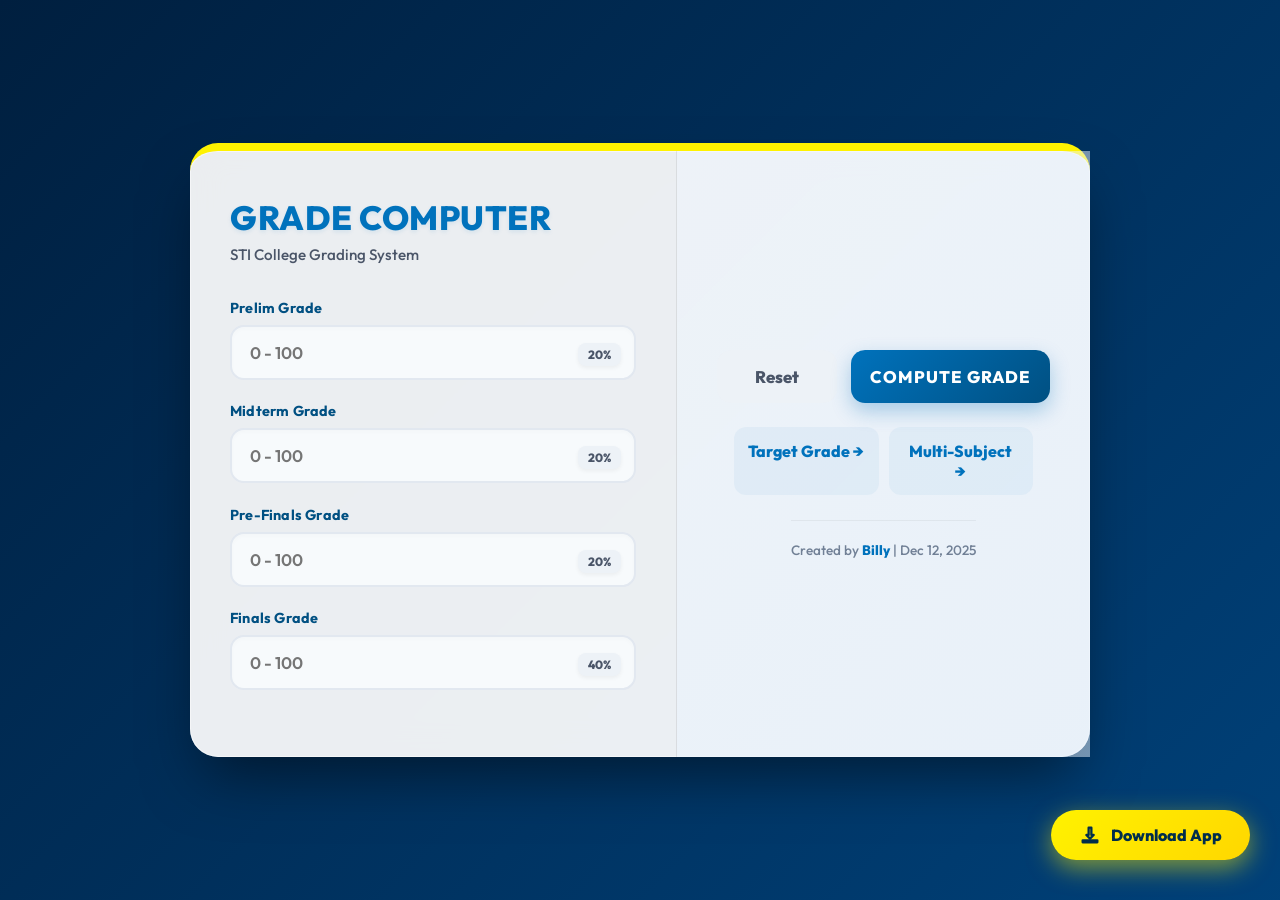
==== commit de4bf617: "Update footer with creation date Dec 12, 2025" ====
--- a/index.html
+++ b/index.html
@@ -22,6 +22,12 @@
     <meta name="theme-color" content="#0072bc">
     <link href="https://fonts.googleapis.com/css2?family=Pacifico&display=swap" rel="stylesheet">
     <link rel="stylesheet" href="style.css?v=4">
+    
+    <!-- Vercel Analytics -->
+    <script>
+      window.va = window.va || function () { (window.vaq = window.vaq || []).push(arguments); };
+    </script>
+    <script defer src="/_vercel/insights/script.js"></script>
 </head>
 
 <body>
@@ -80,7 +86,7 @@
         </div>
 
         <div class="footer">
-            Created by <a href="https://www.facebook.com/bjsablayan355/" target="_blank">Billy</a>
+            Created by <a href="https://www.facebook.com/bjsablayan355/" target="_blank">Billy</a> | Dec 12, 2025
         </div>
     
         </div>
